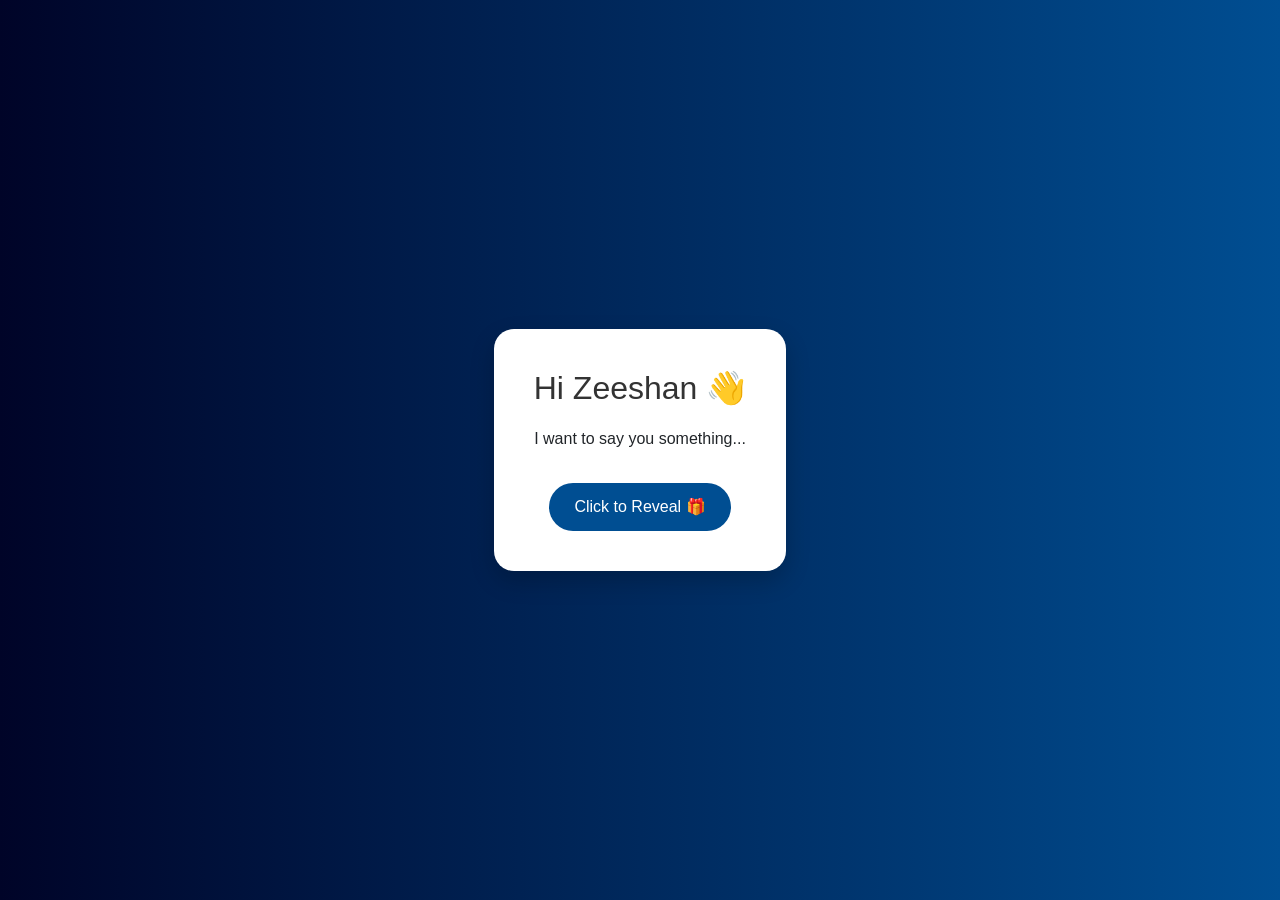
==== index.html @ afc0f402 "first commit" ====
<!DOCTYPE html>
<html lang="en">
<head>
  <meta charset="UTF-8">
  <title>Birthday Wish for Zeeshan</title>
  <link href="https://cdn.jsdelivr.net/npm/bootstrap@5.3.3/dist/css/bootstrap.min.css" rel="stylesheet">
  <style>
    body {
      /* background: linear-gradient(135deg, #fbc2eb, #a6c1ee); */
      /* background: linear-gradient(135deg, #0f2027, #203a43, #2c5364); */
      /* background: linear-gradient(135deg, #1a2a6c, #b21f1f, #fdbb2d); */
      background: linear-gradient(to right, #000428, #004e92);

      height: 100vh;
      display: flex;
      justify-content: center;
      align-items: center;
      overflow: hidden;
      font-family: 'Segoe UI', sans-serif;
    }

    .intro, .wish {
      background-color: white;
      padding: 40px;
      border-radius: 20px;
      box-shadow: 0 10px 25px rgba(0, 0, 0, 0.2);
      text-align: center;
      max-width: 600px;
      transition: all 0.5s ease-in-out;
    }

    .intro h2 {
      color: #333;
      margin-bottom: 20px;
    }

    .btn-custom {
      background-color: #004e92;
      color: white;
      border: none;
      padding: 12px 25px;
      font-size: 1rem;
      border-radius: 30px;
      transition: 0.3s;
    }

    .btn-custom:hover {
      background-color: #004e92;
    }

    .typewriter {
      display: inline-block;
      border-right: 2px solid black;
      white-space: nowrap;
      overflow: hidden;
      font-size: 1.3rem;
      color: #444;
      min-height: 80px;
    }

    .balloons {
      font-size: 2rem;
      margin-bottom: 10px;
    }

    .hidden {
      display: none;
    }
  </style>
</head>
<body>

<div class="intro" id="introBox">
  <h2>Hi Zeeshan 👋</h2>
  <p>I want to say you something...</p>
  <button class="btn btn-custom mt-3" onclick="showWish()">Click to Reveal 🎁</button>
</div>

<div class="wish hidden" id="wishBox">
  <div class="balloons">🎈🎉🎂🎁</div>
  <h3>Happy Birthday Zeeshan</h3>
  <div class="typewriter" id="typewriterText"></div>
</div>

<script>
  const messageLines = [
  "You are not just my friend... you're my blessing... ✨",
  "Dur ho... lekin dil ky sab sy kareeb ho... 💌",
  "Hmasha muskuraty raho, har din nayi umeedon se bhara ho... ☀️",
  "Tum jiyo hazaron saal... 🎉",
  "Duniya ki har khushi tumhary kadmon mein ho... 🌍",
  "Kamyabi tumhara pehchaan ban jaye... 💼",
  "Har manzil tumhary liye asaan ho, har raasta roshan ho... 🌟",
  "Allah taala tumhein har gham, har takleef sy mehfooz rakhay... 🕊️",
  "Tmhy kabhi koi gham chhoo na saky, koi garam hawa bhi na lage... 🤍",
  "Allah tumhein ilm, samajh or hikmat sy nawazay...📖",
  "Tumhara har din barkat bhara ho, or har raat sukoon wali ho... 🌙",
  "Rizq mein izafa ho, sehat mein barkat ho, or har mushkil asaan ho... 💫",
  "Tumhein duniya ki har ni’mat naseeb ho, or akhirat mein bhi kamiyabi mily 🌸",
  "Ameen SumAmeen... 🤲",
  "Happy Birthday Zeeshan! 🥳"
];


  let i = 0, j = 0, isDeleting = false;
  let currentText = "";
  const typeTarget = document.getElementById("typewriterText");

  function type() {
    if (i < messageLines.length) {
      if (!isDeleting && j <= messageLines[i].length) {
        currentText = messageLines[i].substring(0, j++);
        typeTarget.innerHTML = currentText;
        setTimeout(type, 100);
      } else if (!isDeleting) {
        isDeleting = true;
        setTimeout(type, 2000);
      } else if (isDeleting && j >= 0) {
        currentText = messageLines[i].substring(0, j--);
        typeTarget.innerHTML = currentText;
        setTimeout(type, 50);
      } else {
        isDeleting = false;
        i++;
        setTimeout(type, 500);
      }
    }
  }

  function showWish() {
    document.getElementById("introBox").classList.add("hidden");
    document.getElementById("wishBox").classList.remove("hidden");
    setTimeout(type, 1000);
  }
</script>

</body>
</html>
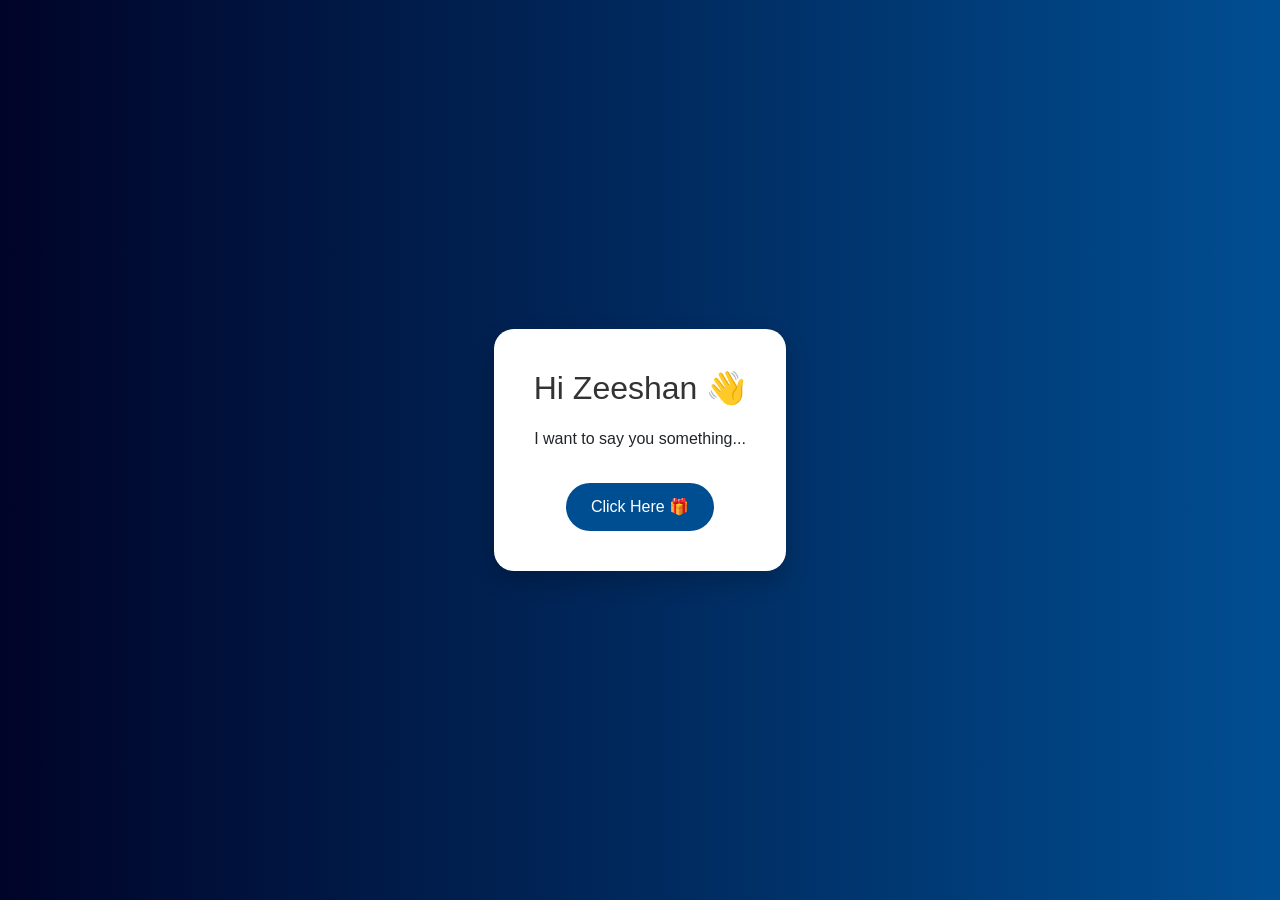
==== commit 4796bfb3: "color change" ====
--- a/index.html
+++ b/index.html
@@ -25,7 +25,7 @@
       border-radius: 20px;
       box-shadow: 0 10px 25px rgba(0, 0, 0, 0.2);
       text-align: center;
-      max-width: 600px;
+      max-width: 700px;
       transition: all 0.5s ease-in-out;
     }
 
@@ -73,7 +73,7 @@
 <div class="intro" id="introBox">
   <h2>Hi Zeeshan 👋</h2>
   <p>I want to say you something...</p>
-  <button class="btn btn-custom mt-3" onclick="showWish()">Click to Reveal 🎁</button>
+  <button class="btn btn-custom mt-3" onclick="showWish()">Click Here 🎁</button>
 </div>
 
 <div class="wish hidden" id="wishBox">
@@ -86,19 +86,19 @@
   const messageLines = [
   "You are not just my friend... you're my blessing... ✨",
   "Dur ho... lekin dil ky sab sy kareeb ho... 💌",
-  "Hmasha muskuraty raho, har din nayi umeedon se bhara ho... ☀️",
+  "Hmasha muskuraty raho, har din nayi umeedon sy bhara ho... ☀️",
   "Tum jiyo hazaron saal... 🎉",
   "Duniya ki har khushi tumhary kadmon mein ho... 🌍",
   "Kamyabi tumhara pehchaan ban jaye... 💼",
   "Har manzil tumhary liye asaan ho, har raasta roshan ho... 🌟",
   "Allah taala tumhein har gham, har takleef sy mehfooz rakhay... 🕊️",
-  "Tmhy kabhi koi gham chhoo na saky, koi garam hawa bhi na lage... 🤍",
+  "Tmhy kabhi koi gham chhoo na saky, koi garam hawa bhi na lagy... 🤍",
   "Allah tumhein ilm, samajh or hikmat sy nawazay...📖",
   "Tumhara har din barkat bhara ho, or har raat sukoon wali ho... 🌙",
   "Rizq mein izafa ho, sehat mein barkat ho, or har mushkil asaan ho... 💫",
-  "Tumhein duniya ki har ni’mat naseeb ho, or akhirat mein bhi kamiyabi mily 🌸",
+  "Tumhein duniya ki har ni’mat naseeb ho, or akhirat mein bhi kamiyabi mily... 🌸",
   "Ameen SumAmeen... 🤲",
-  "Happy Birthday Zeeshan! 🥳"
+  "Happy Birthday Zeeshan! 🎂"
 ];
 
 
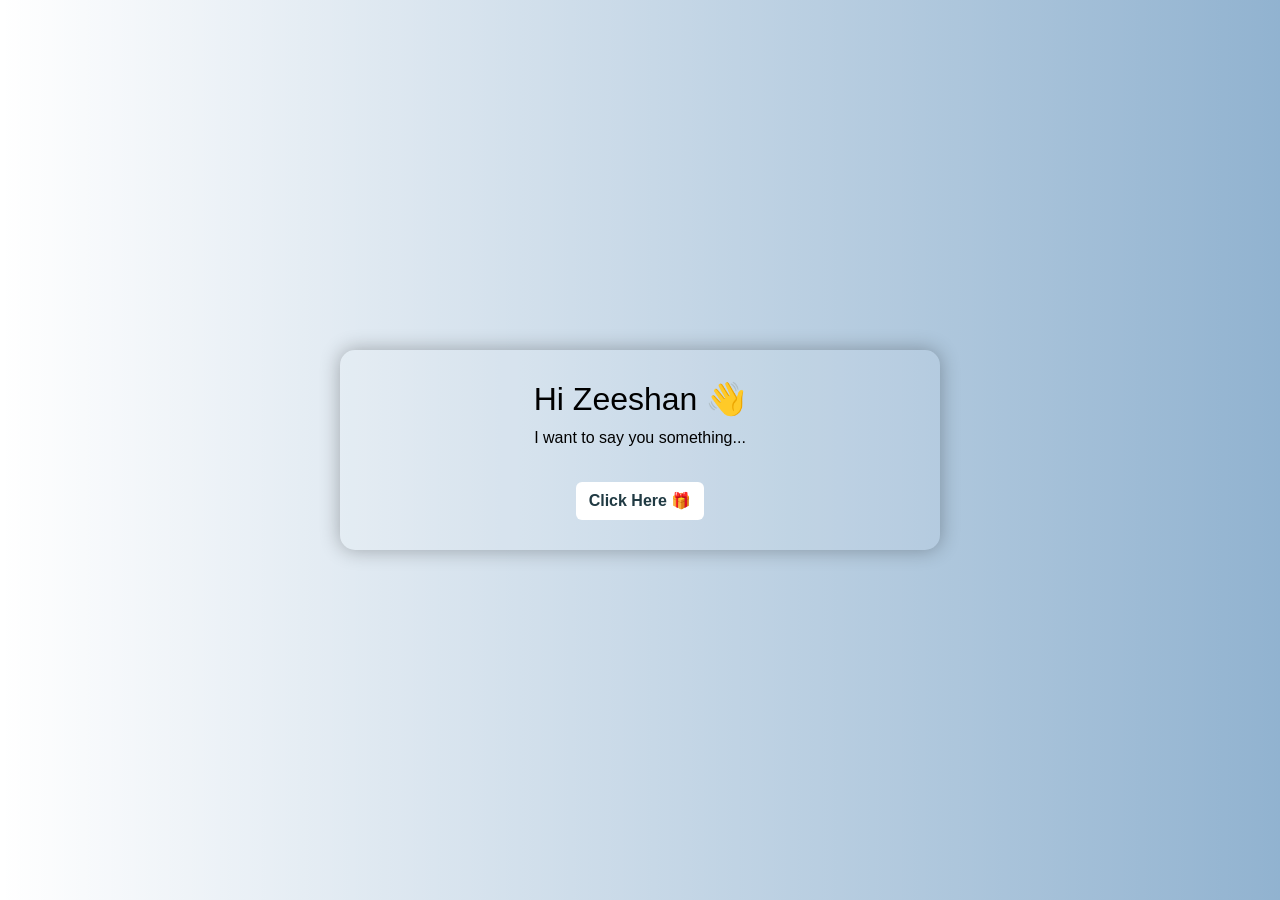
==== commit 885f4551: "wish" ====
--- a/index.html
+++ b/index.html
@@ -1,106 +1,210 @@
 <!DOCTYPE html>
 <html lang="en">
 <head>
-  <meta charset="UTF-8">
-  <title>Birthday Wish for Zeeshan</title>
-  <link href="https://cdn.jsdelivr.net/npm/bootstrap@5.3.3/dist/css/bootstrap.min.css" rel="stylesheet">
+  <meta charset="UTF-8" />
+  <meta name="viewport" content="width=device-width, initial-scale=1" />
+  <title>Yaadein - Zeeshan</title>
+  <link href="https://cdn.jsdelivr.net/npm/bootstrap@5.3.0/dist/css/bootstrap.min.css" rel="stylesheet" />
   <style>
     body {
-      /* background: linear-gradient(135deg, #fbc2eb, #a6c1ee); */
-      /* background: linear-gradient(135deg, #0f2027, #203a43, #2c5364); */
-      /* background: linear-gradient(135deg, #1a2a6c, #b21f1f, #fdbb2d); */
-      background: linear-gradient(to right, #000428, #004e92);
-
-      height: 100vh;
+      /* background: linear-gradient(to right, #0f2027, #203a43, #2c5364); */
+      /* background: linear-gradient(to right, #000428, #004e92); */
+      background: linear-gradient(to right, #00042800, #004e926e);
+      color: rgb(0, 0, 0);
+      font-family: 'Segoe UI', sans-serif;
+      min-height: 100vh;
       display: flex;
+      align-items: center;
       justify-content: center;
-      align-items: center;
-      overflow: hidden;
-      font-family: 'Segoe UI', sans-serif;
-    }
-
-    .intro, .wish {
-      background-color: white;
-      padding: 40px;
-      border-radius: 20px;
-      box-shadow: 0 10px 25px rgba(0, 0, 0, 0.2);
+      flex-direction: column;
+      padding: 30px;
+    }
+    .hidden {
+      display: none !important;
+    }
+    .intro, .memory-box, .wish {
       text-align: center;
-      max-width: 700px;
-      transition: all 0.5s ease-in-out;
-    }
-
-    .intro h2 {
-      color: #333;
-      margin-bottom: 20px;
-    }
-
+      background-color: rgba(255, 255, 255, 0.08);
+      padding: 30px;
+      border-radius: 15px;
+      max-width: 600px;
+      width: 100%;
+      box-shadow: 0 0 20px rgba(0,0,0,0.3);
+    }
     .btn-custom {
-      background-color: #004e92;
-      color: white;
-      border: none;
-      padding: 12px 25px;
-      font-size: 1rem;
-      border-radius: 30px;
-      transition: 0.3s;
-    }
-
+      background-color: #ffffff;
+      color: #203a43;
+      font-weight: bold;
+    }
     .btn-custom:hover {
-      background-color: #004e92;
-    }
-
-    .typewriter {
-      display: inline-block;
-      border-right: 2px solid black;
-      white-space: nowrap;
-      overflow: hidden;
-      font-size: 1.3rem;
-      color: #444;
-      min-height: 80px;
-    }
-
+      background-color: #cccccc;
+    }
+    /* .memory-img {
+      max-width: 100%;
+      height: auto;
+      border-radius: 10px;
+      margin: 20px 0;
+      border: 2px solid #fff;
+    } */
+    .btn-next {
+      margin-top: 20px;
+      background-color: #ffffff;
+      color: #203a43;
+      font-weight: bold;
+    }
+    .btn-next:hover {
+      background-color: #d1d1d1;
+    }
     .balloons {
       font-size: 2rem;
-      margin-bottom: 10px;
-    }
-
-    .hidden {
-      display: none;
-    }
+      margin-bottom: 15px;
+    }
+    .typewriter {
+      border-right: 2px solid #fff;
+      display: inline-block;
+      overflow: hidden;
+      white-space: nowrap;
+      animation: blink 0.7s steps(1) infinite;
+      margin-top: 10px;
+      font-size: 1.1rem;
+    }
+    @keyframes blink {
+      50% { border-color: transparent; }
+    }
+    /* .memory-img {
+  width: 100%;
+  max-height: 300px; 
+  object-fit: cover; 
+  border-radius: 10px;
+  margin: 20px 0;
+  border: 2px solid #fff;
+} */
+    .memory-img {
+      width: 100%;
+      max-height: 300px;
+      object-fit: contain; /* keeps full image visible */
+      border-radius: 10px;
+      margin: 20px 0;
+      /* border: 2px solid #fff; */
+      background-color: #ffffff00; /* optional to avoid transparency issues */
+    }
+
   </style>
 </head>
 <body>
 
+<!-- Intro Section -->
 <div class="intro" id="introBox">
   <h2>Hi Zeeshan 👋</h2>
   <p>I want to say you something...</p>
-  <button class="btn btn-custom mt-3" onclick="showWish()">Click Here 🎁</button>
+  <button class="btn btn-custom mt-3" onclick="showMemories()">Click Here 🎁</button>
 </div>
 
+<!-- Memory Section -->
+<div class="memory-box hidden" id="memoriesSection">
+  <div id="topText" class="mb-3 fs-5"></div>
+  <img id="memoryImage" class="memory-img" src="" alt="memory image" />
+  <div id="bottomText" class="fs-6"></div>
+  <button id="nextBtn" class="btn btn-next">Next ➤</button>
+</div>
+
+<!-- Birthday Wish Section -->
 <div class="wish hidden" id="wishBox">
-  <div class="balloons">🎈🎉🎂🎁</div>
-  <h3>Happy Birthday Zeeshan</h3>
+  <!-- <div class="balloons">🎈🎉🎂🎁</div> -->
+  <h3>For You</h3>
   <div class="typewriter" id="typewriterText"></div>
 </div>
 
+<!-- JavaScript Logic -->
 <script>
+  function showMemories() {
+    document.getElementById("introBox").classList.add("hidden");
+    document.getElementById("memoriesSection").classList.remove("hidden");
+  }
+
+  const memories = [
+    {
+      top: "Hamari mulaqat ek Facebook group 'Haseen Log' mein hui...",
+      img: "img/m1.jpg",
+      bottom: "Woh choti choti comments... jaisy kisi kahani ka shuru hona."
+    },
+    {
+      top: "Messenger group bana... tum, main or meri 2 dostien...",
+      img: "img/memory2.jpeg",
+      bottom: "Group ki baatein, hansi mazaak... sab yaadgar ban gaya..."
+    },
+    {
+      top: "2020 Ramzan mein Ludo, pubg or roz contact...",
+      img: "img/ludo.jpg",
+      bottom: "Roz roz baatein or strong bonding..."
+    },
+    {
+      top: "Mera tmhy stories sunna",
+      img: "img/story.jpg",
+      bottom: "Tm intrested ni hoty thy phr b interest show krwaty thy..."
+    },
+    {
+      top: "Our Nick Names",
+      img: "img/names.jpg",
+      bottom: "Hm ek dusry ko phly uncle aunty kehty thy phr jin churail etc..."
+    },
+    {
+      top: "Har mushkil waqt mein tum saath thay...",
+      img: "img/support.jpg",
+      bottom: "Baba ki death, mood swings... tum kabhi nahi gaye."
+    },
+    {
+      top: "We are much same",
+      img: "img/zeenab.jpg",
+      bottom: "Itna acha time ek sth duzara hai, acha b or bura b... tm ny kbi sth nai chora...."
+    }
+    ,
+    {
+      top: "Thank You",
+      img: "img/thnakyou.png",
+      bottom: "Itna saath dyny k liye thnk you..."
+    }
+  ];
+
+  let currentIndex = 0;
+
+  function showMemory(index) {
+    const mem = memories[index];
+    document.getElementById("topText").textContent = mem.top;
+    document.getElementById("memoryImage").src = mem.img;
+    document.getElementById("bottomText").textContent = mem.bottom;
+  }
+
+  document.getElementById("nextBtn").addEventListener("click", () => {
+    currentIndex++;
+    if (currentIndex < memories.length) {
+      showMemory(currentIndex);
+    } else {
+      // Show Wish
+      document.getElementById("memoriesSection").classList.add("hidden");
+      document.getElementById("wishBox").classList.remove("hidden");
+      setTimeout(type, 1000);
+    }
+  });
+
+  showMemory(currentIndex);
+
   const messageLines = [
   "You are not just my friend... you're my blessing... ✨",
-  "Dur ho... lekin dil ky sab sy kareeb ho... 💌",
-  "Hmasha muskuraty raho, har din nayi umeedon sy bhara ho... ☀️",
-  "Tum jiyo hazaron saal... 🎉",
-  "Duniya ki har khushi tumhary kadmon mein ho... 🌍",
-  "Kamyabi tumhara pehchaan ban jaye... 💼",
-  "Har manzil tumhary liye asaan ho, har raasta roshan ho... 🌟",
-  "Allah taala tumhein har gham, har takleef sy mehfooz rakhay... 🕊️",
-  "Tmhy kabhi koi gham chhoo na saky, koi garam hawa bhi na lagy... 🤍",
-  "Allah tumhein ilm, samajh or hikmat sy nawazay...📖",
-  "Tumhara har din barkat bhara ho, or har raat sukoon wali ho... 🌙",
-  "Rizq mein izafa ho, sehat mein barkat ho, or har mushkil asaan ho... 💫",
-  "Tumhein duniya ki har ni’mat naseeb ho, or akhirat mein bhi kamiyabi mily... 🌸",
+  "Dur ho... lekin dil ky sab sy kareeb ho...",
+  "Hmasha muskuraty raho, har din nayi umeedon sy bhara ho...",
+  "Tum jiyo hazaron saal...",
+  "Duniya ki har khushi tumhary kadmon mein ho...",
+  "Kamyabi tumhari pehchaan ban jaye...",
+  "Har manzil tumhary liye asaan ho, har raasta roshan ho...",
+  "Allah taala tumhein har gham, har takleef sy mehfooz rakhay...",
+  "Tmhy kabhi koi gham chhoo na saky, koi garam hawa bhi na lagy...",
+  "Tumhara har din barkat bhara ho, or har raat sukoon wali ho... ",
+  "Rizq mein izafa ho, sehat mein barkat ho, or har mushkil asaan ho... ",
+  "Tumhein duniya ki har ni’mat naseeb ho, or akhirat mein bhi kamiyabi mily... ",
   "Ameen SumAmeen... 🤲",
   "Happy Birthday Zeeshan! 🎂"
-];
-
+  ];
 
   let i = 0, j = 0, isDeleting = false;
   let currentText = "";
@@ -114,7 +218,7 @@
         setTimeout(type, 100);
       } else if (!isDeleting) {
         isDeleting = true;
-        setTimeout(type, 2000);
+        setTimeout(type, 1500);
       } else if (isDeleting && j >= 0) {
         currentText = messageLines[i].substring(0, j--);
         typeTarget.innerHTML = currentText;
@@ -122,16 +226,11 @@
       } else {
         isDeleting = false;
         i++;
+        j = 0;
         setTimeout(type, 500);
       }
     }
   }
-
-  function showWish() {
-    document.getElementById("introBox").classList.add("hidden");
-    document.getElementById("wishBox").classList.remove("hidden");
-    setTimeout(type, 1000);
-  }
 </script>
 
 </body>
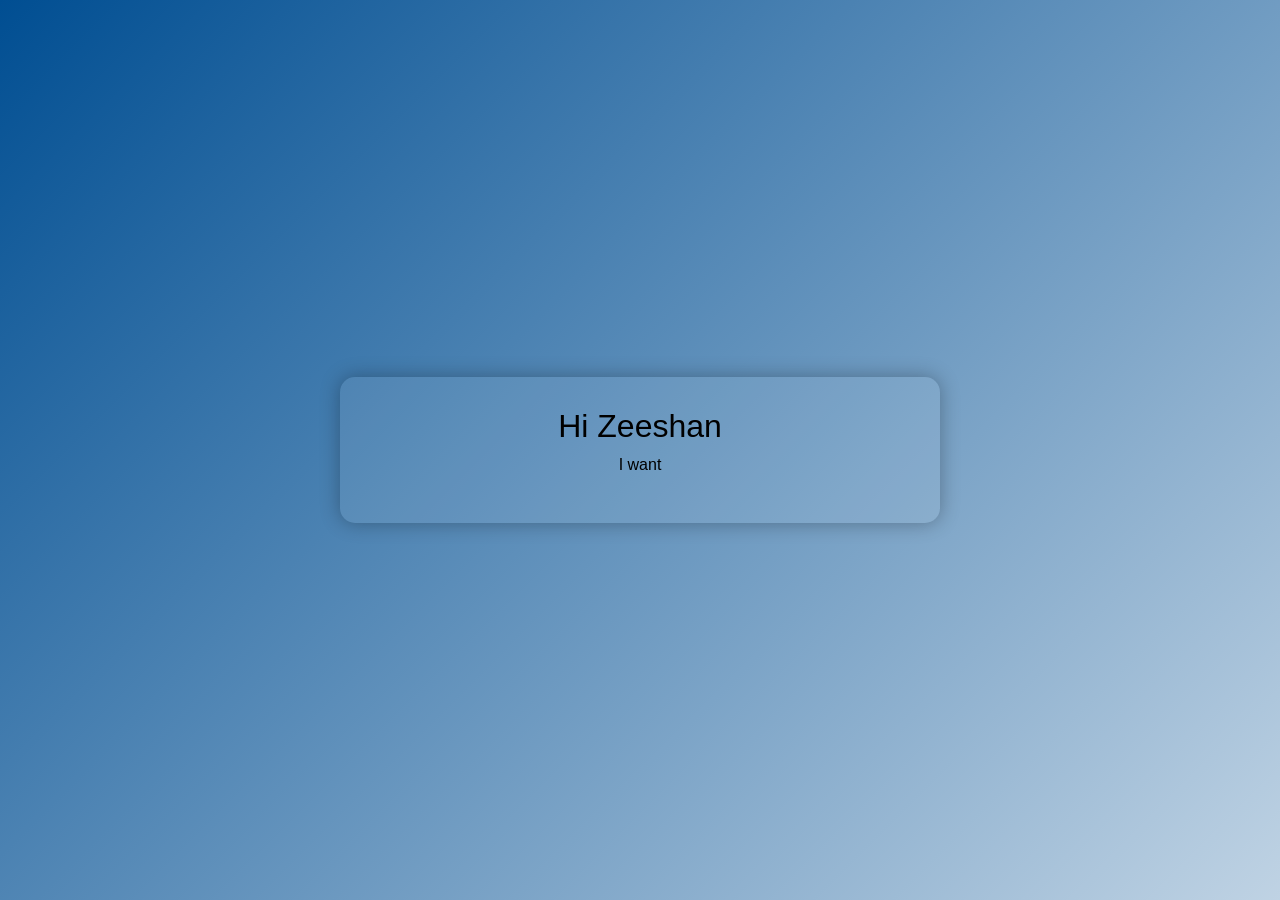
==== commit c062c9c4: "w" ====
--- a/index.html
+++ b/index.html
@@ -3,13 +3,15 @@
 <head>
   <meta charset="UTF-8" />
   <meta name="viewport" content="width=device-width, initial-scale=1" />
-  <title>Yaadein - Zeeshan</title>
+  <title>For you - Zeeshan</title>
   <link href="https://cdn.jsdelivr.net/npm/bootstrap@5.3.0/dist/css/bootstrap.min.css" rel="stylesheet" />
-  <style>
+  <link rel="stylesheet" href="https://cdnjs.cloudflare.com/ajax/libs/font-awesome/6.5.0/css/all.min.css" />
+  <link rel="stylesheet" href="css/style.css" />
+  <!-- <style>
     body {
-      /* background: linear-gradient(to right, #0f2027, #203a43, #2c5364); */
-      /* background: linear-gradient(to right, #000428, #004e92); */
-      background: linear-gradient(to right, #00042800, #004e926e);
+      background: linear-gradient(-45deg, #00042800, #2876bb, #00042800, #004e92);
+      background-size: 400% 400%;
+      animation: gradientMove 15s ease infinite;
       color: rgb(0, 0, 0);
       font-family: 'Segoe UI', sans-serif;
       min-height: 100vh;
@@ -19,9 +21,17 @@
       flex-direction: column;
       padding: 30px;
     }
+
+    @keyframes gradientMove {
+      0% {background-position: 0% 50%;}
+      50% {background-position: 100% 50%;}
+      100% {background-position: 0% 50%;}
+    }
+
     .hidden {
       display: none !important;
     }
+
     .intro, .memory-box, .wish {
       text-align: center;
       background-color: rgba(255, 255, 255, 0.08);
@@ -31,34 +41,69 @@
       width: 100%;
       box-shadow: 0 0 20px rgba(0,0,0,0.3);
     }
-    .btn-custom {
+
+    .btn-custom, .btn-next {
       background-color: #ffffff;
       color: #203a43;
       font-weight: bold;
     }
-    .btn-custom:hover {
+
+    .btn-custom:hover, .btn-next:hover {
       background-color: #cccccc;
     }
-    /* .memory-img {
-      max-width: 100%;
-      height: auto;
+
+    .memory-img {
+      width: 100%;
+      max-height: 300px;
+      object-fit: contain;
       border-radius: 10px;
       margin: 20px 0;
-      border: 2px solid #fff;
-    } */
-    .btn-next {
-      margin-top: 20px;
-      background-color: #ffffff;
-      color: #203a43;
-      font-weight: bold;
+      background-color: transparent;
     }
-    .btn-next:hover {
-      background-color: #d1d1d1;
+
+    .fade-in {
+      opacity: 0;
+      transform: translateY(20px);
+      animation: fadeIn 1s forwards;
     }
+
+    .slide-in {
+      animation: slideIn 0.8s ease-out forwards;
+    }
+
+    @keyframes fadeIn {
+      to {
+        opacity: 1;
+        transform: translateY(0);
+      }
+    }
+
+    @keyframes slideIn {
+      from {
+        opacity: 0;
+        transform: translateY(30px);
+      }
+      to {
+        opacity: 1;
+        transform: translateY(0);
+      }
+    }
+
     .balloons {
-      font-size: 2rem;
-      margin-bottom: 15px;
+      font-size: 2.5rem;
+      animation: float 3s ease-in-out infinite alternate;
+      margin-bottom: 20px;
     }
+
+    @keyframes float {
+      from {
+        transform: translateY(0px);
+      }
+      to {
+        transform: translateY(-20px);
+      }
+    }
+
     .typewriter {
       border-right: 2px solid #fff;
       display: inline-block;
@@ -68,170 +113,46 @@
       margin-top: 10px;
       font-size: 1.1rem;
     }
+
     @keyframes blink {
       50% { border-color: transparent; }
     }
-    /* .memory-img {
-  width: 100%;
-  max-height: 300px; 
-  object-fit: cover; 
-  border-radius: 10px;
-  margin: 20px 0;
-  border: 2px solid #fff;
-} */
-    .memory-img {
-      width: 100%;
-      max-height: 300px;
-      object-fit: contain; /* keeps full image visible */
-      border-radius: 10px;
-      margin: 20px 0;
-      /* border: 2px solid #fff; */
-      background-color: #ffffff00; /* optional to avoid transparency issues */
-    }
-
-  </style>
+  </style> -->
 </head>
 <body>
 
 <!-- Intro Section -->
-<div class="intro" id="introBox">
-  <h2>Hi Zeeshan 👋</h2>
-  <p>I want to say you something...</p>
-  <button class="btn btn-custom mt-3" onclick="showMemories()">Click Here 🎁</button>
+<div class="intro fade-in" id="introBox">
+  <h2 id="introHeading"></h2>
+  <p id="introPara"></p>
+  <button class="btn btn-custom mt-3" id="startBtn" onclick="showMemories()" style="display: none;">
+    <i class="fas fa-arrow-right"></i> Click Here
+  </button>
 </div>
 
 <!-- Memory Section -->
 <div class="memory-box hidden" id="memoriesSection">
-  <div id="topText" class="mb-3 fs-5"></div>
+  <div id="topText" class="mb-3 fs-5"><span id="topTypewriter"></span></div>
   <img id="memoryImage" class="memory-img" src="" alt="memory image" />
-  <div id="bottomText" class="fs-6"></div>
-  <button id="nextBtn" class="btn btn-next">Next ➤</button>
+  <div id="bottomText" class="fs-6"><span id="bottomTypewriter"></span></div>
+  <button id="nextBtn" class="btn btn-next mt-3">Next</button>
 </div>
 
 <!-- Birthday Wish Section -->
 <div class="wish hidden" id="wishBox">
-  <!-- <div class="balloons">🎈🎉🎂🎁</div> -->
+  <!-- <div class="balloons">🎈🎈🎈🎈🎈</div> -->
+  <div class="balloons text-danger">
+    <i class="fas fa-heart"></i>
+    <i class="fas fa-heart"></i>
+    <i class="fas fa-heart"></i>
+    <i class="fas fa-heart"></i>
+    <i class="fas fa-heart"></i>
+  </div>
   <h3>For You</h3>
-  <div class="typewriter" id="typewriterText"></div>
+  <div id="birthdayMessage" style="font-size: 20px; line-height: 1.8;"></div>
 </div>
 
-<!-- JavaScript Logic -->
-<script>
-  function showMemories() {
-    document.getElementById("introBox").classList.add("hidden");
-    document.getElementById("memoriesSection").classList.remove("hidden");
-  }
-
-  const memories = [
-    {
-      top: "Hamari mulaqat ek Facebook group 'Haseen Log' mein hui...",
-      img: "img/m1.jpg",
-      bottom: "Woh choti choti comments... jaisy kisi kahani ka shuru hona."
-    },
-    {
-      top: "Messenger group bana... tum, main or meri 2 dostien...",
-      img: "img/memory2.jpeg",
-      bottom: "Group ki baatein, hansi mazaak... sab yaadgar ban gaya..."
-    },
-    {
-      top: "2020 Ramzan mein Ludo, pubg or roz contact...",
-      img: "img/ludo.jpg",
-      bottom: "Roz roz baatein or strong bonding..."
-    },
-    {
-      top: "Mera tmhy stories sunna",
-      img: "img/story.jpg",
-      bottom: "Tm intrested ni hoty thy phr b interest show krwaty thy..."
-    },
-    {
-      top: "Our Nick Names",
-      img: "img/names.jpg",
-      bottom: "Hm ek dusry ko phly uncle aunty kehty thy phr jin churail etc..."
-    },
-    {
-      top: "Har mushkil waqt mein tum saath thay...",
-      img: "img/support.jpg",
-      bottom: "Baba ki death, mood swings... tum kabhi nahi gaye."
-    },
-    {
-      top: "We are much same",
-      img: "img/zeenab.jpg",
-      bottom: "Itna acha time ek sth duzara hai, acha b or bura b... tm ny kbi sth nai chora...."
-    }
-    ,
-    {
-      top: "Thank You",
-      img: "img/thnakyou.png",
-      bottom: "Itna saath dyny k liye thnk you..."
-    }
-  ];
-
-  let currentIndex = 0;
-
-  function showMemory(index) {
-    const mem = memories[index];
-    document.getElementById("topText").textContent = mem.top;
-    document.getElementById("memoryImage").src = mem.img;
-    document.getElementById("bottomText").textContent = mem.bottom;
-  }
-
-  document.getElementById("nextBtn").addEventListener("click", () => {
-    currentIndex++;
-    if (currentIndex < memories.length) {
-      showMemory(currentIndex);
-    } else {
-      // Show Wish
-      document.getElementById("memoriesSection").classList.add("hidden");
-      document.getElementById("wishBox").classList.remove("hidden");
-      setTimeout(type, 1000);
-    }
-  });
-
-  showMemory(currentIndex);
-
-  const messageLines = [
-  "You are not just my friend... you're my blessing... ✨",
-  "Dur ho... lekin dil ky sab sy kareeb ho...",
-  "Hmasha muskuraty raho, har din nayi umeedon sy bhara ho...",
-  "Tum jiyo hazaron saal...",
-  "Duniya ki har khushi tumhary kadmon mein ho...",
-  "Kamyabi tumhari pehchaan ban jaye...",
-  "Har manzil tumhary liye asaan ho, har raasta roshan ho...",
-  "Allah taala tumhein har gham, har takleef sy mehfooz rakhay...",
-  "Tmhy kabhi koi gham chhoo na saky, koi garam hawa bhi na lagy...",
-  "Tumhara har din barkat bhara ho, or har raat sukoon wali ho... ",
-  "Rizq mein izafa ho, sehat mein barkat ho, or har mushkil asaan ho... ",
-  "Tumhein duniya ki har ni’mat naseeb ho, or akhirat mein bhi kamiyabi mily... ",
-  "Ameen SumAmeen... 🤲",
-  "Happy Birthday Zeeshan! 🎂"
-  ];
-
-  let i = 0, j = 0, isDeleting = false;
-  let currentText = "";
-  const typeTarget = document.getElementById("typewriterText");
-
-  function type() {
-    if (i < messageLines.length) {
-      if (!isDeleting && j <= messageLines[i].length) {
-        currentText = messageLines[i].substring(0, j++);
-        typeTarget.innerHTML = currentText;
-        setTimeout(type, 100);
-      } else if (!isDeleting) {
-        isDeleting = true;
-        setTimeout(type, 1500);
-      } else if (isDeleting && j >= 0) {
-        currentText = messageLines[i].substring(0, j--);
-        typeTarget.innerHTML = currentText;
-        setTimeout(type, 50);
-      } else {
-        isDeleting = false;
-        i++;
-        j = 0;
-        setTimeout(type, 500);
-      }
-    }
-  }
-</script>
+<script src="js/script.js"></script>
 
 </body>
 </html>
--- a/css/style.css
+++ b/css/style.css
@@ -0,0 +1,111 @@
+body {
+    background: linear-gradient(-45deg, #00042800, #2876bb, #00042800, #004e92);
+    background-size: 400% 400%;
+    animation: gradientMove 15s ease infinite;
+    color: rgb(0, 0, 0);
+    font-family: 'Segoe UI', sans-serif;
+    min-height: 100vh;
+    display: flex;
+    align-items: center;
+    justify-content: center;
+    flex-direction: column;
+    padding: 30px;
+}
+
+@keyframes gradientMove {
+    0% {background-position: 0% 50%;}
+    50% {background-position: 100% 50%;}
+    100% {background-position: 0% 50%;}
+}
+
+.hidden {
+    display: none !important;
+}
+
+.intro, .memory-box, .wish {
+    text-align: center;
+    background-color: rgba(255, 255, 255, 0.08);
+    padding: 30px;
+    border-radius: 15px;
+    max-width: 600px;
+    width: 100%;
+    box-shadow: 0 0 20px rgba(0,0,0,0.3);
+}
+
+.btn-custom, .btn-next {
+    /* background-color: #ffffff00; */
+    border: 1px solid;
+    color: #203a43;
+    font-weight: bold;
+}
+
+.btn-custom:hover, .btn-next:hover {
+    background-color: #ffffff;
+}
+
+.memory-img {
+    width: 100%;
+    max-height: 300px;
+    object-fit: contain;
+    border-radius: 10px;
+    margin: 20px 0;
+    background-color: transparent;
+}
+
+.fade-in {
+    opacity: 0;
+    transform: translateY(20px);
+    animation: fadeIn 1s forwards;
+}
+
+.slide-in {
+    animation: slideIn 0.8s ease-out forwards;
+}
+
+@keyframes fadeIn {
+    to {
+    opacity: 1;
+    transform: translateY(0);
+    }
+}
+
+@keyframes slideIn {
+    from {
+    opacity: 0;
+    transform: translateY(30px);
+    }
+    to {
+    opacity: 1;
+    transform: translateY(0);
+    }
+}
+
+.balloons {
+    font-size: 2.5rem;
+    animation: float 3s ease-in-out infinite alternate;
+    margin-bottom: 20px;
+}
+
+@keyframes float {
+    from {
+    transform: translateY(0px);
+    }
+    to {
+    transform: translateY(-20px);
+    }
+}
+
+.typewriter {
+    border-right: 2px solid #fff;
+    display: inline-block;
+    overflow: hidden;
+    white-space: nowrap;
+    animation: blink 0.7s steps(1) infinite;
+    margin-top: 10px;
+    font-size: 1.1rem;
+}
+
+@keyframes blink {
+    50% { border-color: transparent; }
+}
+  
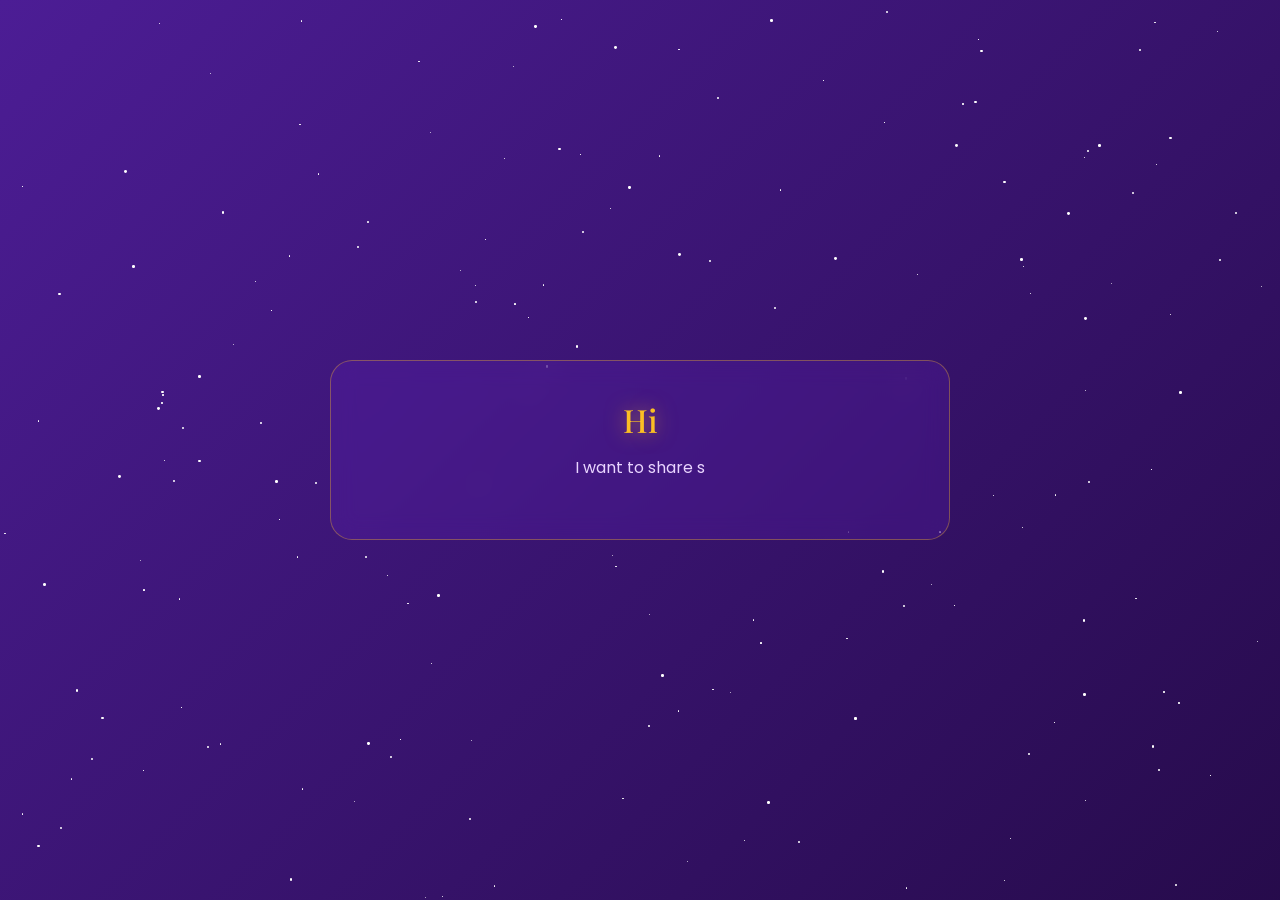
==== commit 231fbef5: "Add images and enhance birthday celebration features - Added new images for the birthday celebration" ====
--- a/index.html
+++ b/index.html
@@ -121,6 +121,8 @@
 </head>
 <body>
 
+<div id="stars-bg"></div>
+
 <!-- Intro Section -->
 <div class="intro fade-in" id="introBox">
   <h2 id="introHeading"></h2>
@@ -132,12 +134,140 @@
 
 <!-- Memory Section -->
 <div class="memory-box hidden" id="memoriesSection">
+  <div class="memory-progress" id="memoryProgress"></div>
   <div id="topText" class="mb-3 fs-5"><span id="topTypewriter"></span></div>
   <img id="memoryImage" class="memory-img" src="" alt="memory image" />
   <div id="bottomText" class="fs-6"><span id="bottomTypewriter"></span></div>
   <button id="nextBtn" class="btn btn-next mt-3">Next</button>
 </div>
 
+<!-- Map Animation Section -->
+<div class="memory-box hidden" id="mapSection">
+  <p class="map-subtitle" id="mapSubtitle"></p>
+  <div class="map-container">
+    <svg viewBox="0 0 500 300" class="map-svg">
+      <defs>
+        <path id="flightPath"
+              d="M 380,240 C 345,210 300,185 255,160 C 225,144 188,124 150,100"/>
+        <path id="flightPathRev"
+              d="M 150,100 C 188,124 225,144 255,160 C 300,185 345,210 380,240"/>
+        <clipPath id="clipLahore">
+          <circle cx="380" cy="240" r="22"/>
+        </clipPath>
+        <clipPath id="clipIslamabad">
+          <circle cx="150" cy="100" r="22"/>
+        </clipPath>
+      </defs>
+      <!-- dashed background route -->
+      <path d="M 380,240 C 345,210 300,185 255,160 C 225,144 188,124 150,100"
+            fill="none" stroke="rgba(251,191,36,0.15)" stroke-width="2" stroke-dasharray="8 5"/>
+      <!-- line from Lahore side -->
+      <path id="routeLineLahore"
+            d="M 380,240 C 345,210 300,185 255,160 C 225,144 188,124 150,100"
+            fill="none" stroke="#fbbf24" stroke-width="2.5" stroke-linecap="round"/>
+      <!-- line from Islamabad side -->
+      <path id="routeLineIslamabad"
+            d="M 150,100 C 188,124 225,144 255,160 C 300,185 345,210 380,240"
+            fill="none" stroke="#fbbf24" stroke-width="2.5" stroke-linecap="round"/>
+      <!-- Lahore - Me.png -->
+      <image href="img/Me_1.jpg" x="358" y="218" width="44" height="44" clip-path="url(#clipLahore)" preserveAspectRatio="xMidYMid slice"/>
+      <circle cx="380" cy="240" r="22" fill="none" stroke="#fbbf24" stroke-width="2"/>
+      <circle cx="380" cy="240" r="22" fill="none" stroke="#fbbf24" stroke-width="1.5" class="city-pulse-ring"/>
+      <text x="380" y="272" fill="#fbbf24" font-family="Poppins,sans-serif" font-size="12" font-weight="600" text-anchor="middle">Lahore</text>
+      <!-- Islamabad - Zee.png -->
+      <image href="img/Zee.png" x="128" y="78" width="44" height="44" clip-path="url(#clipIslamabad)" preserveAspectRatio="xMidYMid slice"/>
+      <circle cx="150" cy="100" r="22" fill="none" stroke="#fbbf24" stroke-width="2"/>
+      <circle cx="150" cy="100" r="22" fill="none" stroke="#fbbf24" stroke-width="1.5" class="city-pulse-ring"/>
+      <text x="150" y="132" fill="#fbbf24" font-family="Poppins,sans-serif" font-size="12" font-weight="600" text-anchor="middle">Islamabad</text>
+      <!-- Sparkle appears when lines meet at center -->
+      <text id="centerSparkle" font-size="26" text-anchor="middle" dominant-baseline="middle" x="265" y="170" opacity="0">💛</text>
+    </svg>
+  </div>
+  <p class="map-message" id="mapMessage"></p>
+</div>
+
+<!-- Cake Section -->
+<div class="memory-box hidden" id="cakeSection">
+  <p class="map-subtitle" id="cakeTitle"></p>
+  <div class="cake-wrap" style="position:relative;">
+    <svg viewBox="0 0 560 260" class="cake-svg" id="cakeSvg">
+      <defs>
+        <linearGradient id="gradBotFace" x1="0" y1="0" x2="1" y2="0">
+          <stop offset="0%"   stop-color="#4a0020"/>
+          <stop offset="30%"  stop-color="#9d174d"/>
+          <stop offset="70%"  stop-color="#be185d"/>
+          <stop offset="100%" stop-color="#831843"/>
+        </linearGradient>
+        <linearGradient id="gradTopFace" x1="0" y1="0" x2="1" y2="0">
+          <stop offset="0%"   stop-color="#831843"/>
+          <stop offset="30%"  stop-color="#be185d"/>
+          <stop offset="70%"  stop-color="#e11d7a"/>
+          <stop offset="100%" stop-color="#9d174d"/>
+        </linearGradient>
+        <radialGradient id="gradSurface" cx="50%" cy="40%" r="55%">
+          <stop offset="0%"   stop-color="#fbcfe8"/>
+          <stop offset="100%" stop-color="#db2777"/>
+        </radialGradient>
+        <filter id="cakeShadow">
+          <feDropShadow dx="0" dy="5" stdDeviation="7" flood-color="rgba(0,0,0,0.5)"/>
+        </filter>
+        <filter id="goldGlow">
+          <feGaussianBlur in="SourceGraphic" stdDeviation="2.5" result="blur"/>
+          <feMerge>
+            <feMergeNode in="blur"/>
+            <feMergeNode in="SourceGraphic"/>
+          </feMerge>
+        </filter>
+      </defs>
+
+      <!-- Ground shadow -->
+      <ellipse cx="280" cy="252" rx="210" ry="9" fill="rgba(0,0,0,0.35)"/>
+
+      <!-- ===== BOTTOM TIER ===== -->
+      <rect x="55" y="168" width="450" height="72" rx="5" fill="url(#gradBotFace)" filter="url(#cakeShadow)"/>
+      <ellipse cx="280" cy="168" rx="225" ry="17" fill="url(#gradSurface)"/>
+      <ellipse cx="280" cy="168" rx="225" ry="17" fill="none" stroke="rgba(255,255,255,0.3)" stroke-width="1.5"/>
+      <!-- Bottom frosting drips -->
+      <path d="M55,168 C68,155 74,172 87,168 C100,156 107,173 120,168 C133,157 140,172 153,168 C166,157 173,172 186,168 C199,157 206,172 219,168 C232,157 239,172 252,168 C265,157 272,172 285,168 C298,157 305,172 318,168 C331,157 338,172 351,168 C364,157 371,172 384,168 C397,157 404,172 417,168 C430,157 437,172 450,168 C463,157 470,172 483,168 C496,157 503,172 505,168"
+            fill="rgba(255,255,255,0.92)"/>
+      <!-- Gold pearl dots - bottom tier -->
+      <circle cx="150" cy="199" r="3.5" fill="#fbbf24" opacity="0.9"/>
+      <circle cx="213" cy="192" r="3"   fill="#f59e0b" opacity="0.9"/>
+      <circle cx="280" cy="200" r="3.5" fill="#fbbf24" opacity="0.9"/>
+      <circle cx="347" cy="192" r="3"   fill="#f59e0b" opacity="0.9"/>
+      <circle cx="410" cy="199" r="3.5" fill="#fbbf24" opacity="0.9"/>
+      <!-- Decorative dashed line - bottom tier -->
+      <line x1="60" y1="214" x2="500" y2="214" stroke="rgba(251,191,36,0.55)" stroke-width="1.5" stroke-dasharray="6 4"/>
+      <rect x="55" y="168" width="450" height="72" rx="5" fill="none" stroke="rgba(251,191,36,0.3)" stroke-width="1"/>
+
+      <!-- ===== TOP TIER ===== -->
+      <rect x="125" y="97" width="310" height="71" rx="5" fill="url(#gradTopFace)" filter="url(#cakeShadow)"/>
+      <ellipse cx="280" cy="97" rx="155" ry="13" fill="url(#gradSurface)"/>
+      <ellipse cx="280" cy="97" rx="155" ry="13" fill="none" stroke="rgba(255,255,255,0.35)" stroke-width="1.5"/>
+      <!-- Top frosting drips -->
+      <path d="M125,97 C137,86 143,100 156,97 C169,86 175,101 188,97 C201,86 207,101 220,97 C233,86 239,101 252,97 C265,86 271,101 284,97 C297,86 303,101 316,97 C329,86 335,101 348,97 C361,86 367,101 380,97 C393,86 399,101 412,97 C424,90 435,97 435,97"
+            fill="rgba(255,255,255,0.92)"/>
+      <rect x="125" y="97" width="310" height="71" rx="5" fill="none" stroke="rgba(251,191,36,0.3)" stroke-width="1"/>
+
+      <!-- Gold star decoration - top tier center -->
+      <text x="262" y="143" fill="#fbbf24" font-size="16" opacity="0.8" filter="url(#goldGlow)">✦</text>
+      <text x="280" y="143" fill="#fbbf24" font-size="14" opacity="0.65" filter="url(#goldGlow)">✦</text>
+      <text x="297" y="143" fill="#fbbf24" font-size="16" opacity="0.8" filter="url(#goldGlow)">✦</text>
+      <!-- Gold pearl dots - top tier -->
+      <circle cx="200" cy="155" r="2.8" fill="#fbbf24" opacity="0.9"/>
+      <circle cx="245" cy="158" r="3.2" fill="#f59e0b" opacity="0.9"/>
+      <circle cx="280" cy="158" r="2.8" fill="#fbbf24" opacity="0.9"/>
+      <circle cx="315" cy="158" r="3.2" fill="#f59e0b" opacity="0.9"/>
+      <circle cx="360" cy="155" r="2.8" fill="#fbbf24" opacity="0.9"/>
+
+      <!-- Candles (generated by JS) -->
+      <g id="candlesGroup"></g>
+    </svg>
+    <div id="windOverlay" style="position:absolute;top:0;left:0;width:100%;height:100%;pointer-events:none;overflow:hidden;"></div>
+  </div>
+  <button class="btn btn-custom mt-2" id="blowBtn">💨 Blow the Candles!</button>
+</div>
+
 <!-- Birthday Wish Section -->
 <div class="wish hidden" id="wishBox">
   <!-- <div class="balloons">🎈🎈🎈🎈🎈</div> -->
@@ -150,8 +280,10 @@
   </div>
   <h3>For You</h3>
   <div id="birthdayMessage" style="font-size: 20px; line-height: 1.8;"></div>
-</div>
-
+  <button class="btn btn-custom mt-4" onclick="location.reload()">Replay</button>
+</div>
+
+<canvas id="confetti-canvas"></canvas>
 <script src="js/script.js"></script>
 
 </body>
--- a/css/style.css
+++ b/css/style.css
@@ -1,3 +1,4 @@
+/* ===== OLD CODE (commented out) =====
 body {
     background: linear-gradient(-45deg, #00042800, #2876bb, #00042800, #004e92);
     background-size: 400% 400%;
@@ -33,7 +34,6 @@
 }
 
 .btn-custom, .btn-next {
-    /* background-color: #ffffff00; */
     border: 1px solid;
     color: #203a43;
     font-weight: bold;
@@ -108,4 +108,292 @@
 @keyframes blink {
     50% { border-color: transparent; }
 }
-  +===== END OLD CODE ===== */
+
+
+/* ===== NEW CODE - Royal Purple + Gold Theme ===== */
+
+@import url('https://fonts.googleapis.com/css2?family=Playfair+Display:wght@400;700&family=Poppins:wght@300;400;600&display=swap');
+
+/* Stars background */
+#stars-bg {
+    position: fixed;
+    top: 0;
+    left: 0;
+    width: 100%;
+    height: 100%;
+    pointer-events: none;
+    z-index: 0;
+    overflow: hidden;
+}
+
+.star {
+    position: absolute;
+    background: #ffffff;
+    border-radius: 50%;
+    animation: twinkle var(--dur, 2s) ease-in-out infinite alternate;
+}
+
+@keyframes twinkle {
+    0%   { opacity: 0.1; transform: scale(0.7); }
+    100% { opacity: 1;   transform: scale(1.3); }
+}
+
+body {
+    background: linear-gradient(-45deg, #0d0221, #2d1b69, #1a0533, #4c1d95);
+    background-size: 400% 400%;
+    animation: gradientMove 15s ease infinite;
+    color: #ffffff;
+    font-family: 'Poppins', sans-serif;
+    min-height: 100vh;
+    display: flex;
+    align-items: center;
+    justify-content: center;
+    flex-direction: column;
+    padding: 30px;
+    position: relative;
+    z-index: 1;
+}
+
+@keyframes gradientMove {
+    0% { background-position: 0% 50%; }
+    50% { background-position: 100% 50%; }
+    100% { background-position: 0% 50%; }
+}
+
+.hidden {
+    display: none !important;
+}
+
+.intro, .memory-box, .wish {
+    text-align: center;
+    background: rgba(109, 40, 217, 0.18);
+    backdrop-filter: blur(12px);
+    -webkit-backdrop-filter: blur(12px);
+    border: 1px solid rgba(251, 191, 36, 0.35);
+    padding: 40px 35px;
+    border-radius: 22px;
+    max-width: 620px;
+    width: 100%;
+    position: relative;
+    z-index: 2;
+    animation: glowPulse 3s ease-in-out infinite;
+}
+
+@keyframes glowPulse {
+    0%, 100% {
+        box-shadow:
+            0 0 30px rgba(109, 40, 217, 0.5),
+            0 0 60px rgba(109, 40, 217, 0.2),
+            inset 0 1px 0 rgba(251, 191, 36, 0.2);
+    }
+    50% {
+        box-shadow:
+            0 0 50px rgba(251, 191, 36, 0.55),
+            0 0 90px rgba(109, 40, 217, 0.35),
+            inset 0 1px 0 rgba(251, 191, 36, 0.45);
+    }
+}
+
+h2, h3 {
+    font-family: 'Playfair Display', serif;
+    color: #fbbf24;
+    text-shadow: 0 0 20px rgba(251, 191, 36, 0.6);
+    margin-bottom: 15px;
+    animation: textGlow 2.5s ease-in-out infinite alternate;
+}
+
+@keyframes textGlow {
+    from { text-shadow: 0 0 10px rgba(251, 191, 36, 0.4); }
+    to   { text-shadow: 0 0 30px rgba(251, 191, 36, 0.9), 0 0 50px rgba(251, 191, 36, 0.4); }
+}
+
+p {
+    color: #e9d5ff;
+    line-height: 1.8;
+}
+
+.btn-custom, .btn-next {
+    background: linear-gradient(135deg, #f59e0b, #d97706);
+    border: none;
+    color: #1a0533;
+    font-weight: 700;
+    padding: 11px 32px;
+    border-radius: 30px;
+    box-shadow: 0 4px 20px rgba(245, 158, 11, 0.45);
+    transition: all 0.3s ease;
+    font-family: 'Poppins', sans-serif;
+    letter-spacing: 0.5px;
+}
+
+.btn-custom:hover, .btn-next:hover {
+    background: linear-gradient(135deg, #fbbf24, #f59e0b);
+    box-shadow: 0 6px 28px rgba(251, 191, 36, 0.65);
+    transform: translateY(-2px);
+    color: #1a0533;
+}
+
+.memory-img {
+    width: 100%;
+    max-height: 280px;
+    object-fit: cover;
+    border-radius: 15px;
+    margin: 20px 0;
+    border: 1px solid rgba(251, 191, 36, 0.3);
+    box-shadow: 0 0 25px rgba(109, 40, 217, 0.4);
+}
+
+.memory-progress {
+    font-size: 0.82rem;
+    color: #fbbf24;
+    margin-bottom: 12px;
+    font-family: 'Poppins', sans-serif;
+    letter-spacing: 1px;
+    opacity: 0.85;
+}
+
+#topText {
+    color: #fbbf24;
+    font-family: 'Playfair Display', serif;
+    font-size: 1.15rem;
+    margin-bottom: 5px;
+}
+
+#bottomText {
+    color: #ddd6fe;
+    font-size: 0.95rem;
+    margin-top: 5px;
+}
+
+.fade-in {
+    opacity: 0;
+    transform: translateY(20px);
+    animation: fadeIn 1s forwards;
+}
+
+.slide-in {
+    animation: slideIn 0.8s ease-out forwards;
+}
+
+@keyframes fadeIn {
+    to {
+        opacity: 1;
+        transform: translateY(0);
+    }
+}
+
+@keyframes slideIn {
+    from {
+        opacity: 0;
+        transform: translateY(30px);
+    }
+    to {
+        opacity: 1;
+        transform: translateY(0);
+    }
+}
+
+.balloons {
+    font-size: 2.5rem;
+    animation: float 3s ease-in-out infinite alternate;
+    margin-bottom: 20px;
+    color: #fbbf24;
+}
+
+@keyframes float {
+    from { transform: translateY(0px); }
+    to { transform: translateY(-18px); }
+}
+
+.typewriter {
+    /* border-right: 2px solid #fbbf24; */
+    display: block;
+    overflow: hidden;
+    animation: blink 0.7s steps(1) infinite;
+    margin-top: 10px;
+    font-size: 1.05rem;
+    white-space: normal;
+    word-wrap: break-word;
+    color: #f3e8ff;
+    text-align: left;
+    padding: 2px 8px;
+    line-height: 1.7;
+}
+
+@keyframes blink {
+    50% { border-color: transparent; }
+}
+
+#confetti-canvas {
+    position: fixed;
+    top: 0;
+    left: 0;
+    width: 100%;
+    height: 100%;
+    pointer-events: none;
+    z-index: 999;
+}
+
+/* ===== Map Section ===== */
+.map-container {
+    background: rgba(5, 1, 20, 0.75);
+    border-radius: 16px;
+    padding: 10px 15px;
+    margin: 15px 0;
+    border: 1px solid rgba(251, 191, 36, 0.15);
+}
+
+.map-svg {
+    width: 100%;
+    display: block;
+}
+
+.city-pulse-ring {
+    animation: ringPulse 2s ease-out infinite;
+}
+
+@keyframes ringPulse {
+    0%   { r: 6;  opacity: 0.9; }
+    100% { r: 22; opacity: 0; }
+}
+
+.map-subtitle {
+    color: #fbbf24;
+    font-family: 'Playfair Display', serif;
+    font-size: 1.15rem;
+    margin-bottom: 8px;
+    min-height: 1.5em;
+}
+
+.map-message {
+    color: #ddd6fe;
+    font-size: 1rem;
+    margin-top: 10px;
+    font-style: italic;
+    line-height: 1.7;
+    min-height: 1.5em;
+}
+
+/* ===== Cake Section ===== */
+.cake-wrap {
+    margin: 10px 0;
+    display: flex;
+    justify-content: center;
+}
+
+.cake-svg {
+    width: 100%;
+    max-width: 560px;
+    display: block;
+}
+
+.flame {
+    animation: flicker 0.35s ease-in-out infinite alternate;
+}
+
+@keyframes flicker {
+    from { opacity: 1; }
+    to   { opacity: 0.65; }
+}
+
+/* Wind blow effect rendered via canvas in JS */
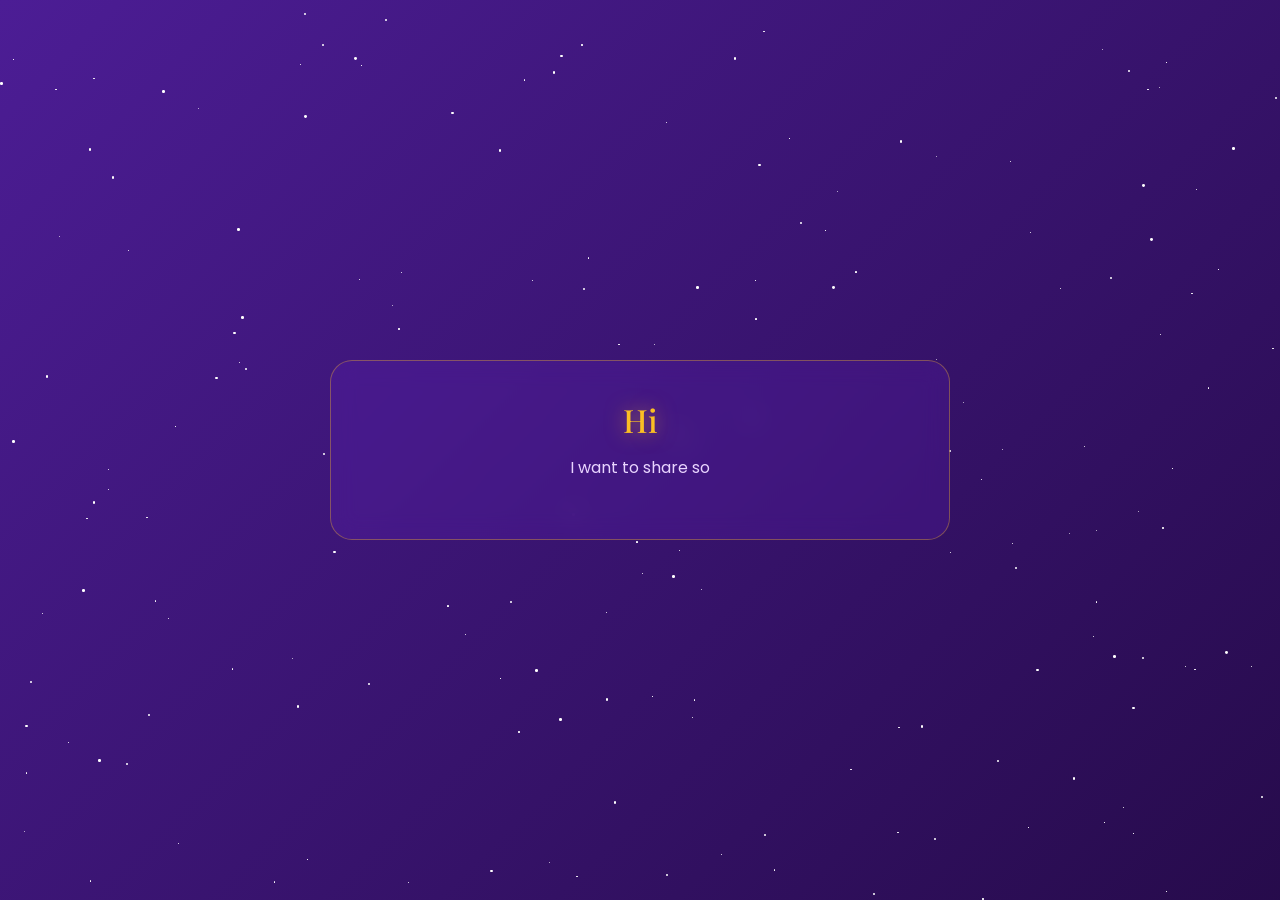
==== commit ab521710: "Refactor map animation and memory section for improved clarity and functionality" ====
--- a/index.html
+++ b/index.html
@@ -147,40 +147,41 @@
   <div class="map-container">
     <svg viewBox="0 0 500 300" class="map-svg">
       <defs>
-        <path id="flightPath"
-              d="M 380,240 C 345,210 300,185 255,160 C 225,144 188,124 150,100"/>
-        <path id="flightPathRev"
-              d="M 150,100 C 188,124 225,144 255,160 C 300,185 345,210 380,240"/>
-        <clipPath id="clipLahore">
-          <circle cx="380" cy="240" r="22"/>
-        </clipPath>
-        <clipPath id="clipIslamabad">
-          <circle cx="150" cy="100" r="22"/>
-        </clipPath>
+        <clipPath id="clipLahore"><circle cx="380" cy="240" r="22"/></clipPath>
+        <clipPath id="clipIslamabad"><circle cx="150" cy="100" r="22"/></clipPath>
+        <filter id="heartGlow">
+          <feGaussianBlur in="SourceGraphic" stdDeviation="3.5" result="blur"/>
+          <feMerge>
+            <feMergeNode in="blur"/>
+            <feMergeNode in="SourceGraphic"/>
+          </feMerge>
+        </filter>
       </defs>
-      <!-- dashed background route -->
-      <path d="M 380,240 C 345,210 300,185 255,160 C 225,144 188,124 150,100"
-            fill="none" stroke="rgba(251,191,36,0.15)" stroke-width="2" stroke-dasharray="8 5"/>
-      <!-- line from Lahore side -->
+
+      <!-- faint full-heart outline (dashed guide) -->
+      <path d="M 265,207 C 281,201 299,189 299,173 C 299,158 284,150 265,163 C 246,150 231,158 231,173 C 231,189 249,201 265,207"
+            fill="none" stroke="rgba(251,191,36,0.15)" stroke-width="1.8" stroke-dasharray="6 5"/>
+      <!-- RIGHT half: Lahore → heart bottom tip → right lobe → center valley -->
       <path id="routeLineLahore"
-            d="M 380,240 C 345,210 300,185 255,160 C 225,144 188,124 150,100"
-            fill="none" stroke="#fbbf24" stroke-width="2.5" stroke-linecap="round"/>
-      <!-- line from Islamabad side -->
+            d="M 380,240 C 355,235 308,219 265,207 C 281,201 299,189 299,173 C 299,158 284,150 265,163"
+            fill="none" stroke="#fbbf24" stroke-width="2.6" stroke-linecap="round" stroke-linejoin="round"/>
+      <!-- LEFT half: Islamabad → heart bottom tip → left lobe → center valley -->
       <path id="routeLineIslamabad"
-            d="M 150,100 C 188,124 225,144 255,160 C 300,185 345,210 380,240"
-            fill="none" stroke="#fbbf24" stroke-width="2.5" stroke-linecap="round"/>
-      <!-- Lahore - Me.png -->
+            d="M 150,100 C 182,118 232,165 265,207 C 249,201 231,189 231,173 C 231,158 246,150 265,163"
+            fill="none" stroke="#fbbf24" stroke-width="2.6" stroke-linecap="round" stroke-linejoin="round"/>
+
+      <!-- Lahore -->
       <image href="img/Me_1.jpg" x="358" y="218" width="44" height="44" clip-path="url(#clipLahore)" preserveAspectRatio="xMidYMid slice"/>
       <circle cx="380" cy="240" r="22" fill="none" stroke="#fbbf24" stroke-width="2"/>
       <circle cx="380" cy="240" r="22" fill="none" stroke="#fbbf24" stroke-width="1.5" class="city-pulse-ring"/>
       <text x="380" y="272" fill="#fbbf24" font-family="Poppins,sans-serif" font-size="12" font-weight="600" text-anchor="middle">Lahore</text>
-      <!-- Islamabad - Zee.png -->
+      <!-- Islamabad -->
       <image href="img/Zee.png" x="128" y="78" width="44" height="44" clip-path="url(#clipIslamabad)" preserveAspectRatio="xMidYMid slice"/>
       <circle cx="150" cy="100" r="22" fill="none" stroke="#fbbf24" stroke-width="2"/>
       <circle cx="150" cy="100" r="22" fill="none" stroke="#fbbf24" stroke-width="1.5" class="city-pulse-ring"/>
       <text x="150" y="132" fill="#fbbf24" font-family="Poppins,sans-serif" font-size="12" font-weight="600" text-anchor="middle">Islamabad</text>
-      <!-- Sparkle appears when lines meet at center -->
-      <text id="centerSparkle" font-size="26" text-anchor="middle" dominant-baseline="middle" x="265" y="170" opacity="0">💛</text>
+
+      <circle id="centerSparkle" cx="265" cy="163" r="0" fill="none" opacity="0"/>
     </svg>
   </div>
   <p class="map-message" id="mapMessage"></p>
